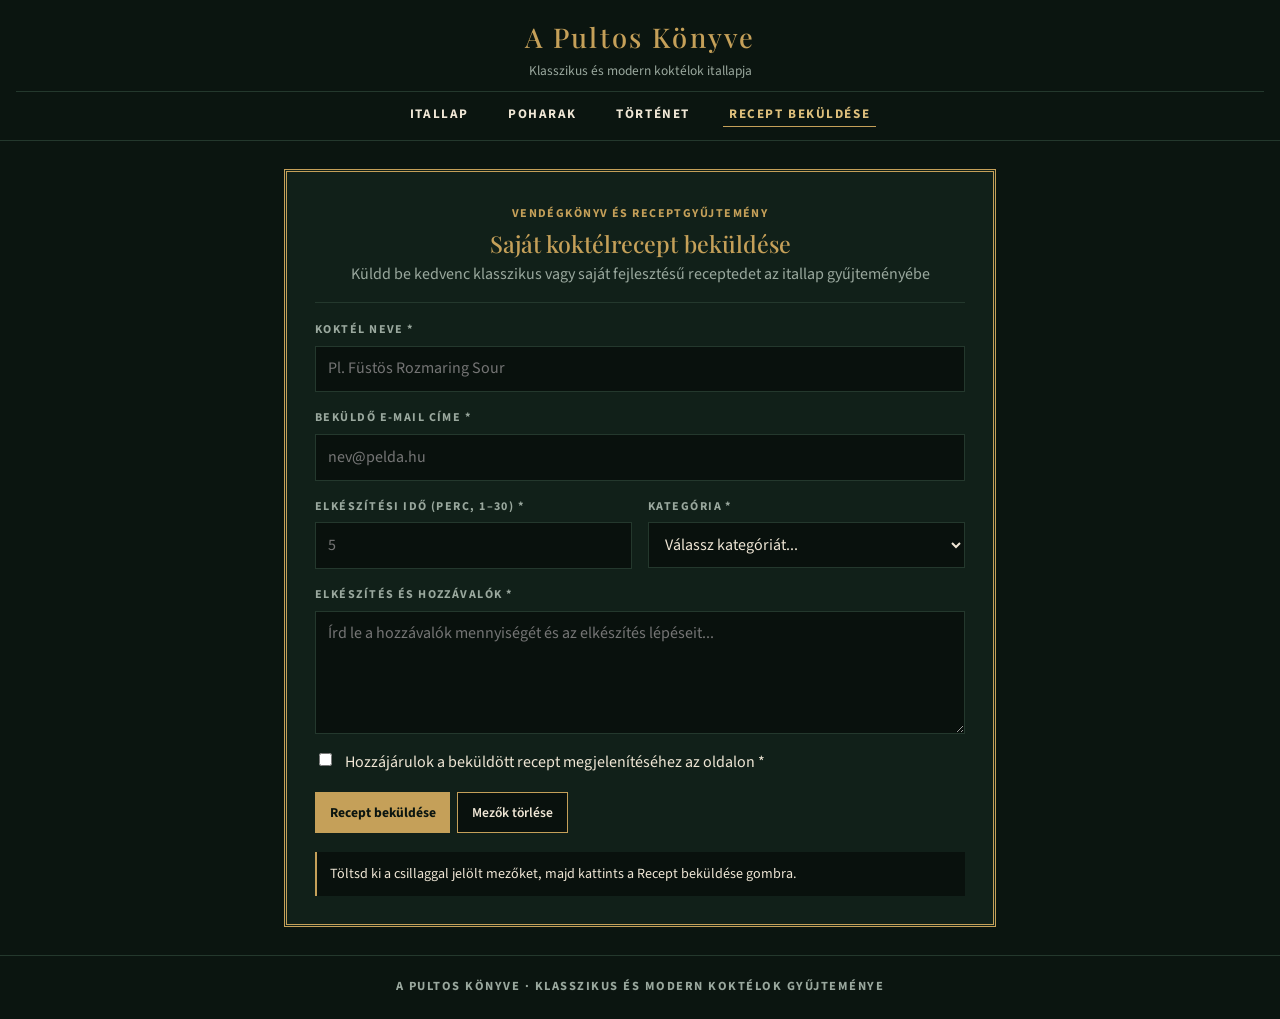
==== bekuldes.html @ 50461449 "Első kiadás: A Pultos Könyve weboldal" ====
<!doctype html>
<html lang="hu">
<head>
  <meta charset="utf-8">
  <meta name="viewport" content="width=device-width, initial-scale=1">
  <title>A Pultos Könyve | Recept beküldése</title>
  <link rel="preconnect" href="https://fonts.googleapis.com">
  <link rel="preconnect" href="https://fonts.gstatic.com" crossorigin>
  <link href="https://fonts.googleapis.com/css2?family=Playfair+Display:wght@500;700&amp;family=Source+Sans+3:wght@400;600;700&amp;display=swap" rel="stylesheet">
  <link rel="stylesheet" href="css/stilus.css">
  <script src="js/bekuldes.js" defer></script>
</head>
<body>
  <header class="fejlec">
    <div class="fejlec-belso">
      <h1>A Pultos Könyve</h1>
      <p class="alcim">Klasszikus és modern koktélok itallapja</p>
      <nav class="menu" aria-label="Fő navigáció">
        <ul class="menu-lista">
          <li><a href="index.html">Itallap</a></li>
          <li><a href="poharak.html">Poharak</a></li>
          <li><a href="tortenet.html">Történet</a></li>
          <li><a href="bekuldes.html" class="aktiv" aria-current="page">Recept beküldése</a></li>
        </ul>
      </nav>
    </div>
  </header>

  <main class="aloldal szuk-tartalom">
    <section class="itallap-kartya">
      <div class="itallap-fejlec">
        <span class="felirat">Vendégkönyv és receptgyűjtemény</span>
        <h2>Saját koktélrecept beküldése</h2>
        <p class="szekcio-alcim">Küldd be kedvenc klasszikus vagy saját fejlesztésű receptedet az itallap gyűjteményébe</p>
      </div>

      <form id="recept-urlap" class="urlap">
        <div class="mezo">
          <label for="nev" class="mezo-cimke">Koktél neve *</label>
          <input type="text" id="nev" name="nev" required minlength="2" placeholder="Pl. Füstös Rozmaring Sour">
        </div>

        <div class="mezo">
          <label for="email" class="mezo-cimke">Beküldő e-mail címe *</label>
          <input type="email" id="email" name="email" required placeholder="nev@pelda.hu">
        </div>

        <div class="mezo-sor">
          <div class="mezo">
            <label for="ido" class="mezo-cimke">Elkészítési idő (perc, 1–30) *</label>
            <input type="number" id="ido" name="ido" min="1" max="30" required placeholder="5">
          </div>

          <div class="mezo">
            <label for="kategoria" class="mezo-cimke">Kategória *</label>
            <select id="kategoria" name="kategoria" required>
              <option value="">Válassz kategóriát...</option>
              <option value="Alkoholos">Alkoholos</option>
              <option value="Alkoholmentes">Alkoholmentes</option>
              <option value="Klasszikus">Klasszikus</option>
              <option value="Signature">Signature</option>
            </select>
          </div>
        </div>

        <div class="mezo">
          <label for="leiras" class="mezo-cimke">Elkészítés és hozzávalók *</label>
          <textarea id="leiras" name="leiras" rows="4" required minlength="10" placeholder="Írd le a hozzávalók mennyiségét és az elkészítés lépéseit..."></textarea>
        </div>

        <div class="mezo jelolo">
          <input type="checkbox" id="elfogad" name="elfogad" required>
          <label for="elfogad">Hozzájárulok a beküldött recept megjelenítéséhez az oldalon *</label>
        </div>

        <div class="gombok">
          <button type="submit" class="gomb">Recept beküldése</button>
          <button type="reset" class="gomb gomb-masodlagos">Mezők törlése</button>
        </div>
      </form>

      <p id="urlap-visszajelzes" class="visszajelzes" aria-live="polite">Töltsd ki a csillaggal jelölt mezőket, majd kattints a Recept beküldése gombra.</p>
    </section>
  </main>

  <footer class="lablec">
    <p>A Pultos Könyve &middot; Klasszikus és modern koktélok gyűjteménye</p>
  </footer>
</body>
</html>
---- css/stilus.css ----
:root {
  --hatter: #0b1510;
  --felulet: #112019;
  --felulet-masodlagos: #0e1b15;
  --kiemelt: #172b22;
  --mely: #09110d;
  --szoveg: #efe6d5;
  --halvany: #9aa89e;
  --arany: #c5a059;
  --arany-vilagos: #dfc07c;
  --szegely: #24382d;
}

html {
  box-sizing: border-box;
  background-color: var(--hatter);
}

* {
  box-sizing: inherit;
}

img {
  max-width: 100%;
  height: auto;
  display: block;
}

body {
  max-width: 80rem;
  margin: 0 auto;
  background-color: var(--hatter);
  color: var(--szoveg);
  font-family: "Source Sans 3", Arial, sans-serif;
  line-height: 1.6;
}

h1, h2, h3, p, ul { margin: 0; padding: 0; }
h1, h2, h3, .tabla td:first-child { font-family: "Playfair Display", Georgia, serif; font-weight: 500; }
a { color: var(--arany); }
a:hover { color: var(--arany-vilagos); }

a:focus-visible, .gomb:focus-visible, input:focus-visible, select:focus-visible, textarea:focus-visible {
  outline: 2px solid var(--arany-vilagos);
  outline-offset: 0.15rem;
}

/* Közös elrendezések, címkék és színek */
.menu-lista, .elrendezes, .aloldal, .urlap, .mezo, .mezo-sor, .keszlet, .keszlet-csoport, .jelolo-lista, .fo-resz, .itallap-torzs, #hozzavalok-lista, .kartyak, .kartya, .cikk, .erdekessegek {
  display: flex;
  flex-direction: column;
}

.menu-lista a, .mezo-cimke, .csoport-cim, .felirat, .alfejezet, .tabla th, .lablec {
  text-transform: uppercase;
  letter-spacing: 0.12em;
  font-weight: 700;
}

.csoport-cim, .felirat, .alfejezet, .tabla th { color: var(--arany); font-size: 0.75rem; }
.alcim, .mezo-cimke, .keszlet-megjegyzes, .meta-sor, .szekcio-alcim, .tabla caption, .kartya-cimke, .erdekesseg p, .lablec { color: var(--halvany); }
.alcim, .keszlet-megjegyzes, .kartya-cimke, .tabla caption { font-size: 0.84rem; }

/* Fejléc, menü és lábléc */
.fejlec {
  border-bottom: 1px solid var(--szegely);
  padding: 1rem 1rem 0.8rem;
  text-align: center;
}

.fejlec h1 { font-size: 1.7rem; color: var(--arany); letter-spacing: 0.08em; }
.menu { margin-top: 0.65rem; padding-top: 0.55rem; border-top: 1px solid var(--szegely); }
.menu-lista { align-items: center; gap: 0.45rem; list-style: none; }

.menu-lista a {
  color: var(--szoveg);
  text-decoration: none;
  font-size: 0.82rem;
  padding: 0.15rem 0.35rem;
  border-bottom: 1px solid var(--hatter);
}

.menu-lista a:hover, .menu-lista a.aktiv { color: var(--arany-vilagos); border-bottom-color: var(--arany); }
.lablec { border-top: 1px solid var(--szegely); text-align: center; padding: 1.35rem 1rem; font-size: 0.78rem; }

/* Oldalsáv, kártyák és keretes dobozok */
.elrendezes, .aloldal { padding: 1.25rem 1rem 2.5rem; gap: 1.5rem; }
.szuk-tartalom { max-width: 48rem; margin: 0 auto; }

.oldalsav, .szekcio, .itallap-kartya {
  background-color: var(--felulet);
  border: 1px solid var(--szegely);
  padding: 1.25rem 1rem;
}

.itallap-kartya { border: 3px double var(--arany); }
.oldalsav-cim, .szekcio-fejlec h2, .itallap-kartya h2, .cikk h2 { color: var(--arany); font-size: 1.45rem; }
.oldalsav-cim, .itallap-fejlec, .szekcio-fejlec { padding-bottom: 0.85rem; margin-bottom: 1.1rem; border-bottom: 1px solid var(--szegely); }

/* Űrlapok, gombok és készletszűrő */
.urlap, .mezo-sor, .erdekessegek { gap: 1rem; }
.mezo, .keszlet-csoport { gap: 0.4rem; }
.mezo-cimke { font-size: 0.75rem; }
.mezo.jelolo { flex-direction: row; align-items: flex-start; gap: 0.65rem; }
.gombok { display: flex; flex-wrap: wrap; gap: 0.45rem; }

input[type="text"], input[type="email"], input[type="number"], select, textarea {
  width: 100%;
  background-color: var(--mely);
  color: var(--szoveg);
  border: 1px solid var(--szegely);
  padding: 0.6rem 0.75rem;
  font: inherit;
}

.gomb {
  background-color: var(--arany);
  color: var(--hatter);
  border: 1px solid var(--arany);
  padding: 0.55rem 0.85rem;
  font: inherit;
  font-size: 0.85rem;
  font-weight: 700;
  cursor: pointer;
}

.gomb:hover { background-color: var(--arany-vilagos); border-color: var(--arany-vilagos); }
.gomb-masodlagos { background-color: var(--mely); color: var(--szoveg); border-color: var(--arany); font-weight: 600; }
.gomb-masodlagos:hover { background-color: var(--kiemelt); color: var(--arany-vilagos); }

.visszajelzes {
  background-color: var(--mely);
  border-left: 2px solid var(--arany);
  padding: 0.65rem 0.8rem;
  font-size: 0.88rem;
}

#recept-urlap + .visszajelzes, .elkeszites { margin-top: 1.2rem; }
.keszlet, .elkeszites { padding-top: 0.95rem; border-top: 1px solid var(--szegely); gap: 0.75rem; }

.jelolo-lista {
  max-height: 9.5rem;
  overflow-y: auto;
  gap: 0.2rem;
  background-color: var(--mely);
  border: 1px solid var(--szegely);
  padding: 0.4rem;
}

.jelolo-elem, #hozzavalok-lista li { display: flex; align-items: center; gap: 0.55rem; }
.jelolo-elem { padding: 0.35rem 0.45rem; font-size: 0.86rem; cursor: pointer; }
.jelolo-elem:hover, .tabla tbody tr:hover { background-color: var(--kiemelt); }

/* Kiemelt itallap, táblázat és aloldali kártyák */
.fo-resz { min-width: 0; gap: 1.75rem; }
.itallap-fejlec { text-align: center; }
#ital-nev { font-size: 1.8rem; color: var(--szoveg); margin-top: 0.25rem; }
.meta-sor { margin-top: 0.5rem; font-size: 0.92rem; }
.elvalaszto { color: var(--arany); margin: 0 0.5rem; }
.itallap-torzs, .kartyak { gap: 1.25rem; }
.recept-oszlop { flex: 1; min-width: 0; }
.alfejezet { font-family: "Source Sans 3", Arial, sans-serif; margin-bottom: 0.55rem; }
#hozzavalok-lista { list-style: none; }
#hozzavalok-lista li { padding: 0.45rem 0.25rem; border-bottom: 1px solid var(--szegely); }

#ital-kep {
  width: 100%;
  height: 19rem;
  object-fit: cover;
  padding: 0.35rem;
  background-color: var(--mely);
  border: 1px solid var(--arany);
}

.osszetevok-kep {
  width: 1.5rem;
  height: 1.5rem;
  object-fit: contain;
  background-color: var(--mely);
  border: 1px solid var(--szegely);
}

.tablazat-gorgetheto { overflow-x: auto; }
.tabla { width: 100%; border-collapse: collapse; }
.tabla caption { text-align: left; padding-bottom: 0.5rem; }
.tabla th, .tabla td { border-bottom: 1px solid var(--szegely); padding: 0.65rem 0.55rem; text-align: left; }
.tabla th { border-bottom-color: var(--arany); }
.tabla tbody tr:nth-child(even) { background-color: var(--felulet-masodlagos); }

.kartya { background-color: var(--mely); border: 1px solid var(--szegely); padding: 1.2rem; gap: 0.7rem; }
.kartya h3 { color: var(--arany); font-size: 1.2rem; }
.kartya-cimke { margin-top: auto; padding-top: 0.65rem; border-top: 1px solid var(--szegely); }
.pohar-kep { width: 100%; max-height: 11rem; object-fit: contain; border: 1px solid var(--szegely); }
.cikk { gap: 0.8rem; }
.erdekesseg { padding-bottom: 0.9rem; border-bottom: 1px solid var(--szegely); }
.erdekesseg:last-child { padding-bottom: 0; border-bottom: none; }
.rejtett, .jelolo-elem.rejtett, .osszetevok-kep.rejtett { display: none; }

/* Tablet töréspont (40em) */
@media (min-width: 40em) {
  .menu-lista { flex-direction: row; justify-content: center; flex-wrap: wrap; gap: 1.75rem; }
  .elrendezes, .aloldal, .itallap-kartya, .szekcio { padding: 1.75rem; }
  #ital-nev { font-size: 2.1rem; }
  .itallap-torzs, .mezo-sor { flex-direction: row; align-items: flex-start; }
  .mezo-sor .mezo { flex: 1; }
  .foto-oszlop { flex: 0 0 15.5rem; }
  .kartyak { flex-direction: row; flex-wrap: wrap; }
  .kartya { flex: 1 1 45%; }
}

/* Asztali töréspont (60em) */
@media (min-width: 60em) {
  .elrendezes { flex-direction: row; align-items: flex-start; gap: 1.75rem; }
  .oldalsav { flex: 0 0 20.5rem; }
  .fo-resz { flex: 1; }
  .foto-oszlop { flex: 0 0 17.5rem; }
  .kartya { flex: 1 1 22%; }
}
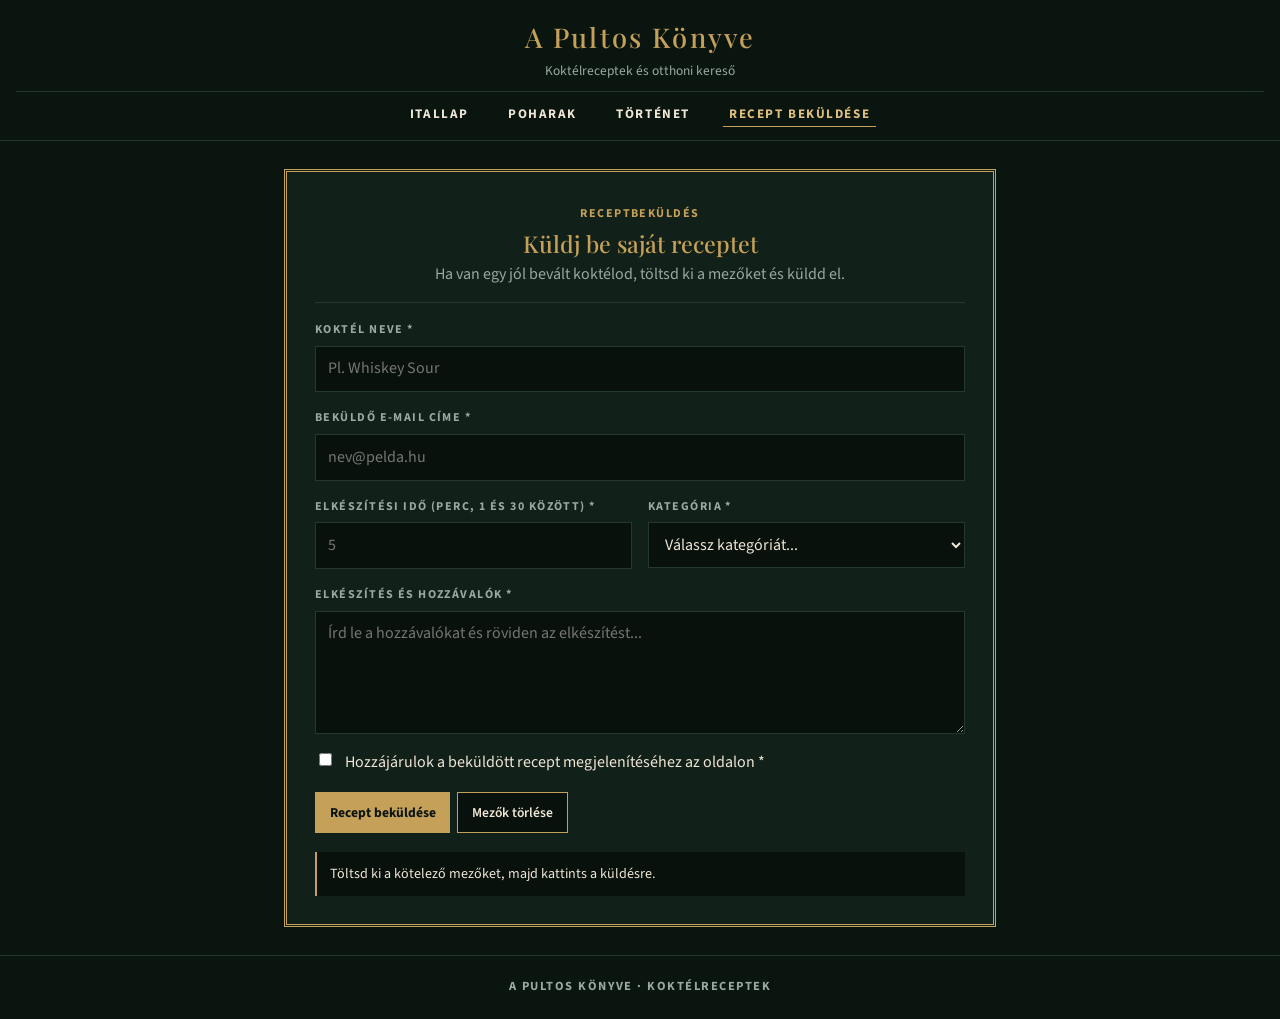
==== commit 4a5eb9b2: "Szövegek egyszerűsítése és egységesítése" ====
--- a/bekuldes.html
+++ b/bekuldes.html
@@ -14,7 +14,7 @@
   <header class="fejlec">
     <div class="fejlec-belso">
       <h1>A Pultos Könyve</h1>
-      <p class="alcim">Klasszikus és modern koktélok itallapja</p>
+      <p class="alcim">Koktélreceptek és otthoni kereső</p>
       <nav class="menu" aria-label="Fő navigáció">
         <ul class="menu-lista">
           <li><a href="index.html">Itallap</a></li>
@@ -29,15 +29,15 @@
   <main class="aloldal szuk-tartalom">
     <section class="itallap-kartya">
       <div class="itallap-fejlec">
-        <span class="felirat">Vendégkönyv és receptgyűjtemény</span>
-        <h2>Saját koktélrecept beküldése</h2>
-        <p class="szekcio-alcim">Küldd be kedvenc klasszikus vagy saját fejlesztésű receptedet az itallap gyűjteményébe</p>
+        <span class="felirat">Receptbeküldés</span>
+        <h2>Küldj be saját receptet</h2>
+        <p class="szekcio-alcim">Ha van egy jól bevált koktélod, töltsd ki a mezőket és küldd el.</p>
       </div>
 
       <form id="recept-urlap" class="urlap">
         <div class="mezo">
           <label for="nev" class="mezo-cimke">Koktél neve *</label>
-          <input type="text" id="nev" name="nev" required minlength="2" placeholder="Pl. Füstös Rozmaring Sour">
+          <input type="text" id="nev" name="nev" required minlength="2" placeholder="Pl. Whiskey Sour">
         </div>
 
         <div class="mezo">
@@ -47,7 +47,7 @@
 
         <div class="mezo-sor">
           <div class="mezo">
-            <label for="ido" class="mezo-cimke">Elkészítési idő (perc, 1–30) *</label>
+            <label for="ido" class="mezo-cimke">Elkészítési idő (perc, 1 és 30 között) *</label>
             <input type="number" id="ido" name="ido" min="1" max="30" required placeholder="5">
           </div>
 
@@ -65,7 +65,7 @@
 
         <div class="mezo">
           <label for="leiras" class="mezo-cimke">Elkészítés és hozzávalók *</label>
-          <textarea id="leiras" name="leiras" rows="4" required minlength="10" placeholder="Írd le a hozzávalók mennyiségét és az elkészítés lépéseit..."></textarea>
+          <textarea id="leiras" name="leiras" rows="4" required minlength="10" placeholder="Írd le a hozzávalókat és röviden az elkészítést..."></textarea>
         </div>
 
         <div class="mezo jelolo">
@@ -79,12 +79,12 @@
         </div>
       </form>
 
-      <p id="urlap-visszajelzes" class="visszajelzes" aria-live="polite">Töltsd ki a csillaggal jelölt mezőket, majd kattints a Recept beküldése gombra.</p>
+      <p id="urlap-visszajelzes" class="visszajelzes" aria-live="polite">Töltsd ki a kötelező mezőket, majd kattints a küldésre.</p>
     </section>
   </main>
 
   <footer class="lablec">
-    <p>A Pultos Könyve &middot; Klasszikus és modern koktélok gyűjteménye</p>
+    <p>A Pultos Könyve &middot; Koktélreceptek</p>
   </footer>
 </body>
 </html>
